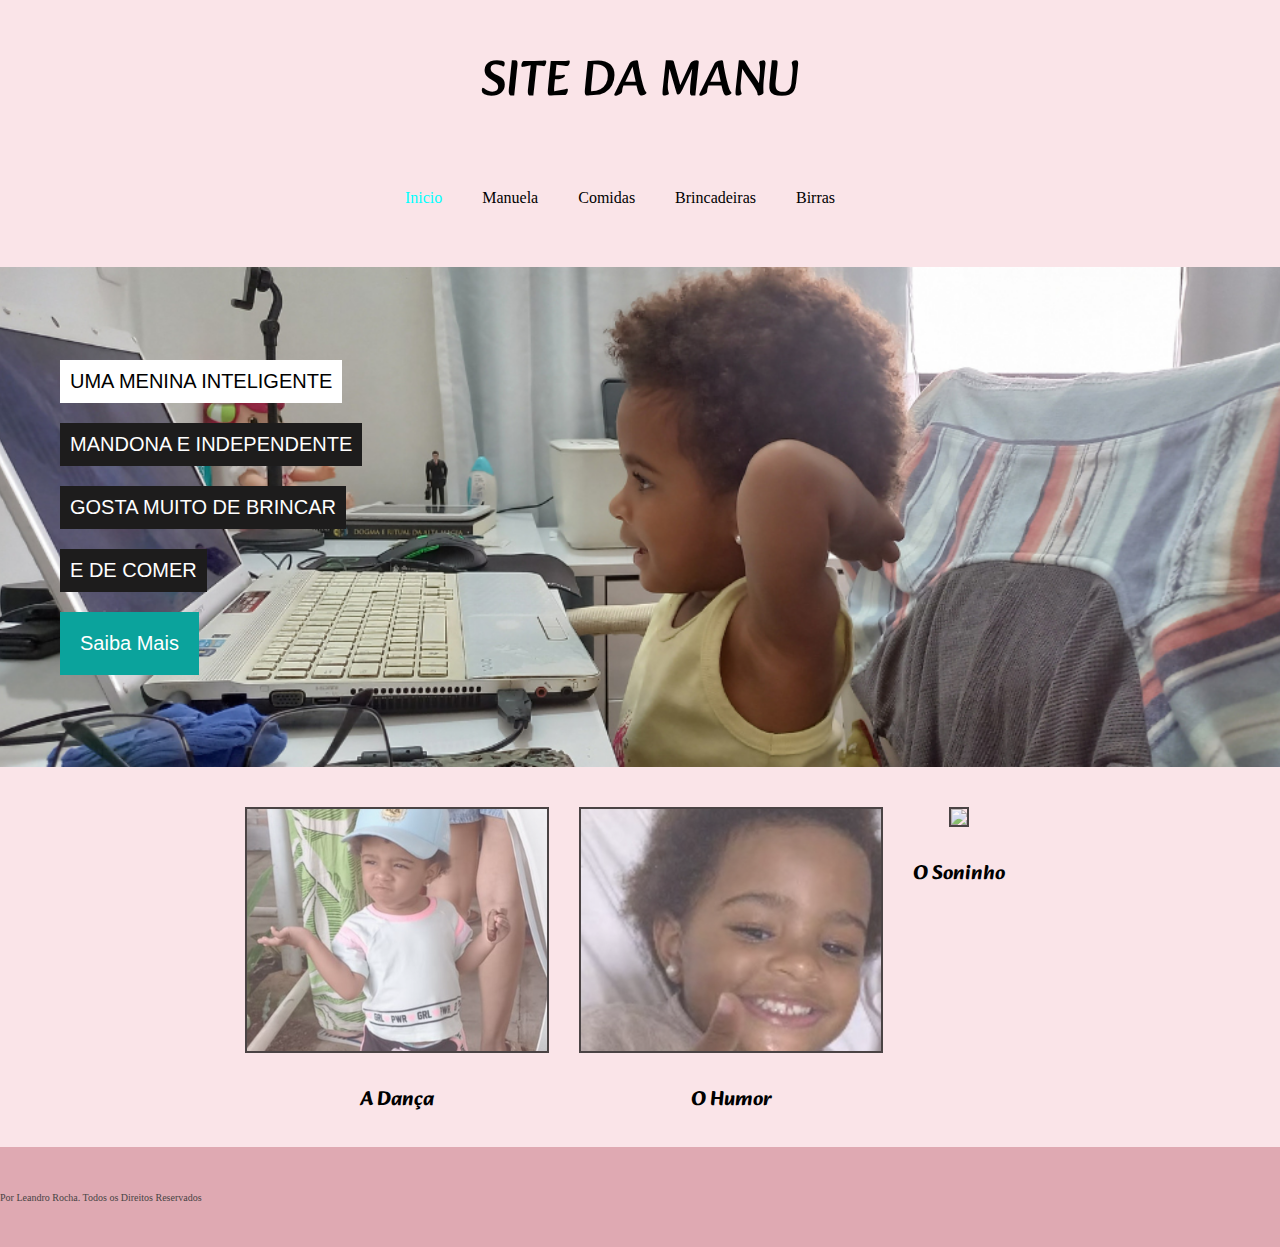
==== index.html @ 0f2e90e7 "Update index.html" ====
<!DOCTYPE html>
<html>

    <head>
        <meta charset="utf-8">
        <title>O Site da Manu</title>
        <meta name="viewport" content="width=device-width, user-scalable=0" />
        <link rel="stylesheet" href="CSS/Estilo.CSS" />
        <link rel="preconnect" href="https://fonts.googleapis.com">
        <link rel="preconnect" href="https://fonts.gstatic.com" crossorigin>
        <link href="https://fonts.googleapis.com/css2?family=Alkatra&display=swap" rel="stylesheet">
        <link rel="preconnect" href="https://fonts.googleapis.com">
        <link rel="preconnect" href="https://fonts.gstatic.com" crossorigin>
        <link href="https://fonts.googleapis.com/css2?family=Alkatra&display=swap" rel="stylesheet">
    </head>

    <body>
        <header>
            <div class="container">
                <div class="logo">SITE DA MANU</div>
                <div class="menu">
                    <div class="active"><a href="">Inicio</a></div>
                    <div><a href="">Manuela</a></div>
                    <div><a href="">Comidas</a></div>
                    <div><a href="">Brincadeiras</a></div>
                    <div><a href="">Birras</a></div>
                </div>
        </header>

        <article>
            <div class="banner">
                <div class="banner-in-diferente">UMA MENINA INTELIGENTE</div>
                <div class="banner-in">MANDONA E INDEPENDENTE</div>
                <div class="banner-in">GOSTA MUITO DE BRINCAR</div>
                <div class="banner-in">E DE COMER</div>
                <a href="" class="banner-botao">
                    <div>Saiba Mais</div>
                </a>


            </div>
        </article>

        <article>
            <div class="container">
                <a href=""><div class="foto"><img src="Images/Danca.png" />
                    <div class="foto-descricao">A Dança</div>
                </div></a>
                <a href=""><div class="foto"><img src="Images/gaiata.png">
                    <div class="foto-descricao">O Humor</div>
                </div></a>
                <a href=""><div class="foto"><img src="Images/soninho.png">
                    <div class="foto-descricao">O Soninho</div>
                </div></a>
            </div>
        </article>

        <footer>
            <div class="rodape">
                <div class="rights">Por Leandro Rocha. Todos os Direitos Reservados</div>
            </div>
        </footer>
    </body>
</html>
---- CSS/Estilo.CSS ----
body{
    font-family:arial black;
    background-color:rgb(250, 228, 232);
    margin:0px;

}
Header .container{
    display:flex;
    flex-direction:column;
    justify-content:center;
    align-items:center;

}

a{
    text-decoration-line:none;
}
.logo{
    font-family:Alkatra;
    font-size:50px;
    margin-top:40px;
    margin-bottom:35px;
}
.menu{
    display:flex;
    margin:30px;

}

.menu div{
    margin-right:40px;
}


.menu a{
    text-decoration-line:none;
    color:black;
}

.menu:hover a:hover{
    color:aqua;
}

.menu .active a{
    color:aqua;
}

.banner{
    background-image:url('../Images/Banner.png');
    background-position:center;
    background-size:cover;
    height:500px;
    display:flex;
    flex-direction:column;
    justify-content:center;

}
.banner-in-diferente, .banner-in, .banner-botao{
    Margin:10px;
    margin-left:60px;
    font-size:20px;
    font-family:arial;
}
.banner-in-diferente{
    padding:10px;
    background-color:white;
    display:block;
    width:fit-content;
}

.banner-in{
    padding:10px;
    background-color:rgb(29, 28, 28);
    display:block;
    width:fit-content;
    color:white;
}

.banner-botao{
    padding:20px;
    background-color:#0ba39c;
    display:block;
    width:fit-content;
    color:white;
}

.banner-botao:hover{
    background-color:#10d4cb;
    
}

.container{
    
    display:flex;
    justify-content:center;
    margin-bottom:30px;
}
.foto{
    margin-top:40px;
    padding-bottom:0px;
    margin-right:30px;
    height:fit-content;
    width:fit-content;

}

.foto-descricao{

    margin-top:30px;
    font-size:20px;
    font-family: 'Alkatra', cursive;
    color:black;
    font-weight:bold;
}

article .foto img{
    Opacity:70%;
    border:2px solid black;
    transition: opacity 0.5s linear;
}

article .foto img:hover{
    opacity:100%;
}


article .foto{
    display:flex;
    flex-direction:column;

    align-items:center;
}


.rodape{
    display:flex;
    flex-direction:row;
    justify-content:flex-start;
    align-items:center;
    background-color:rgb(223, 169, 178);
    height:100px;
}

.rights{
    font-size:10px;
    color:rgb(71, 68, 68);
    

}
.container .rights{
    justify-content:flex-start;
}

@media(max-width:1440px){

    

}
@media (max-width:320px){

    .container .menu div a{
        font-size:13px;
       
    }

    div .menu{

        padding-left:1px;
    }

    header .container{
        margin-bottom:1px;
        padding-bottom:1px;
    }
}
@media (max-width:376px){

    .container .menu div{
        margin:3px;
    }
    article .container{
        flex-direction:column;
        justify-content:center;
        align-items:center;
    }
}

@media (max-width:425px){

    .menu div{
        margin-right:10px;
    }
    .menu a{
        font-size:15px;
       
        
    }

    article .container{
        flex-direction:column;
        justify-content:center;
        align-items:center;
    }
}

@media (max-width:768px){

    .foto{
        margin-right:5px;
    }

    article .container{
        flex-wrap:wrap;
    }
}

@media (min-width:1440px) and (max-width:2560px){

    .menu a{
        font-size:25px;
    }

    article .container a img{
        width:calc(100%-20px);
    }

    article .container .foto-descricao{
        font-size:30px;
    }
}

@media (min-width:2560px){

    .menu a{
        font-size:50px;
    }

    article .container a img{
        width:800px;
    }

    article .container .foto-descricao{
        font-size:50px;
    }
}
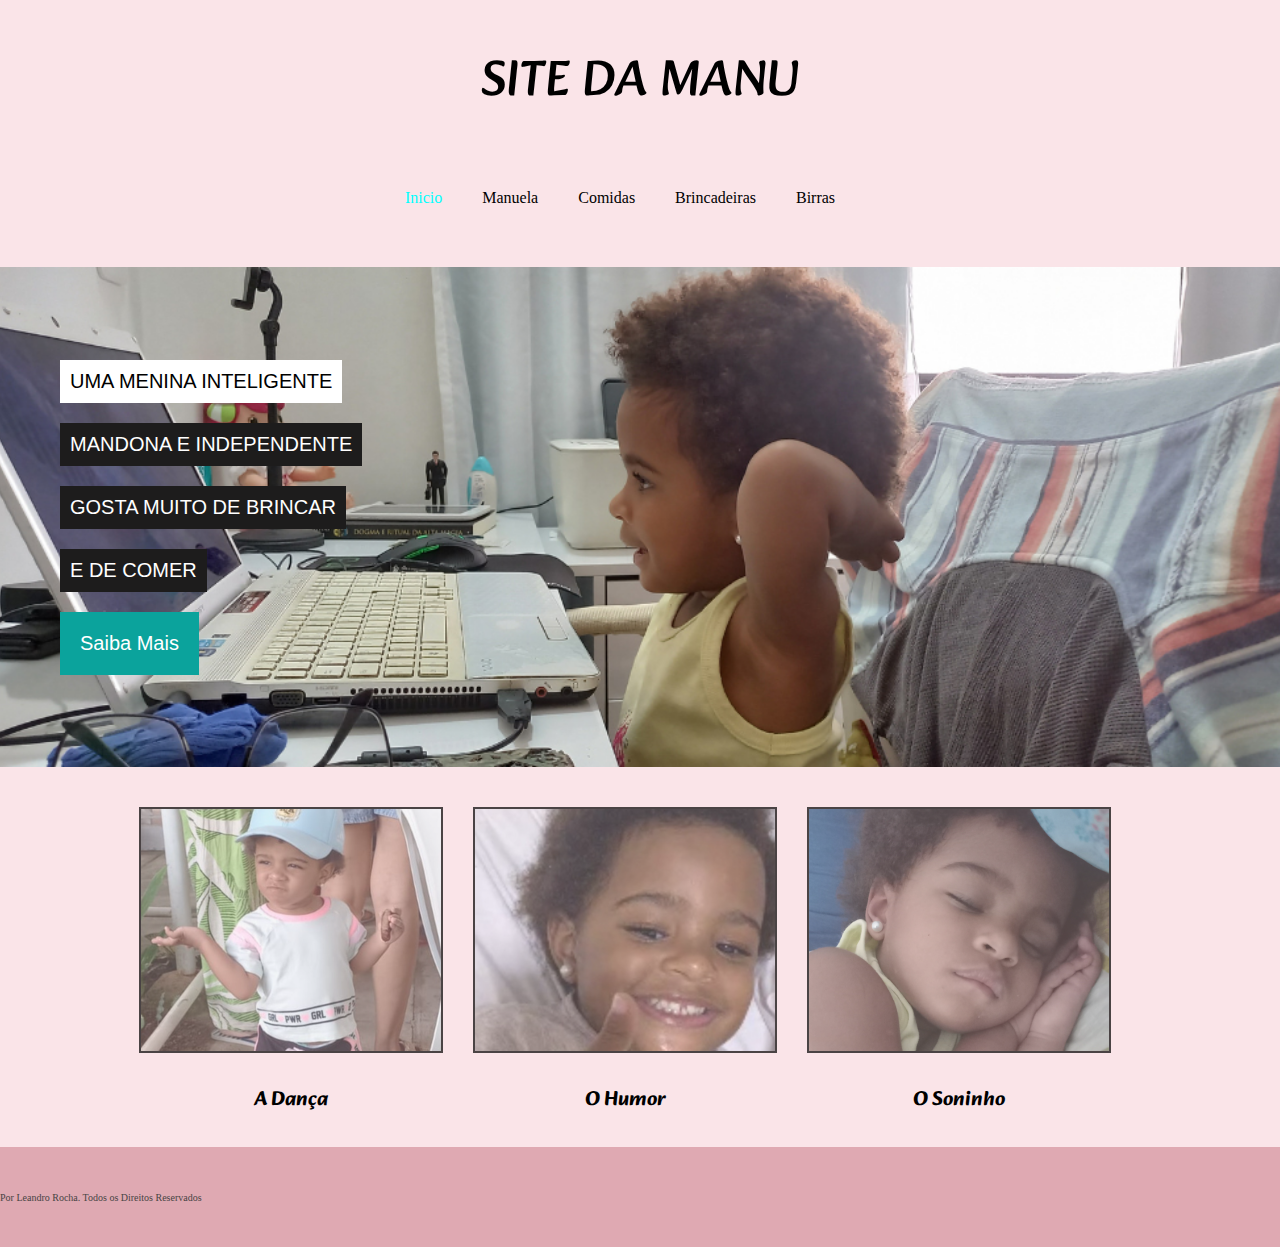
==== commit a4415089: "Update index.html" ====
--- a/index.html
+++ b/index.html
@@ -43,13 +43,13 @@
 
         <article>
             <div class="container">
-                <a href=""><div class="foto"><img src="Images/Danca.png" />
+                <a href=""><div class="foto"><img src="Images/Danca.png"/>
                     <div class="foto-descricao">A Dança</div>
                 </div></a>
-                <a href=""><div class="foto"><img src="Images/gaiata.png">
+                <a href=""><div class="foto"><img src="Images/gaiata.png"/>
                     <div class="foto-descricao">O Humor</div>
                 </div></a>
-                <a href=""><div class="foto"><img src="Images/soninho.png">
+                <a href=""><div class="foto"><img src="Images/Soninho.png"/>
                     <div class="foto-descricao">O Soninho</div>
                 </div></a>
             </div>
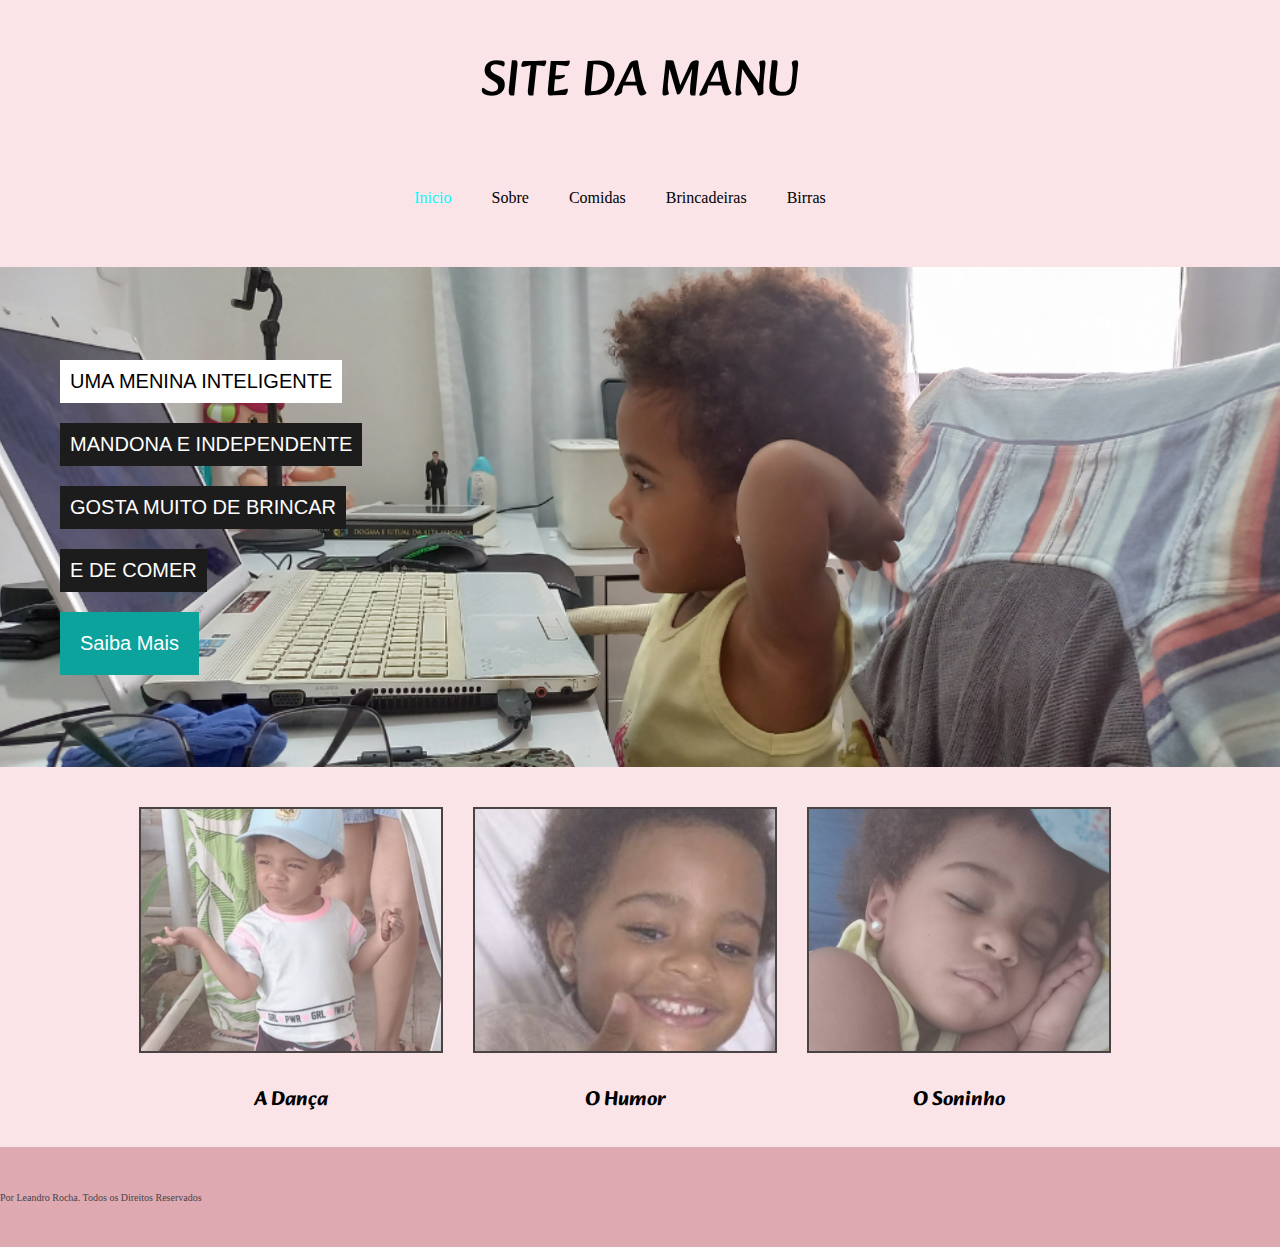
==== commit 826b9b3a: "mandando parte do site" ====
--- a/index.html
+++ b/index.html
@@ -20,8 +20,8 @@
                 <div class="logo">SITE DA MANU</div>
                 <div class="menu">
                     <div class="active"><a href="">Inicio</a></div>
-                    <div><a href="">Manuela</a></div>
-                    <div><a href="">Comidas</a></div>
+                    <div><a href="about.html">Sobre</a></div>
+                    <div><a href="comidas.html">Comidas</a></div>
                     <div><a href="">Brincadeiras</a></div>
                     <div><a href="">Birras</a></div>
                 </div>
--- a/CSS/Estilo.CSS
+++ b/CSS/Estilo.CSS
@@ -243,4 +243,4 @@
     article .container .foto-descricao{
         font-size:50px;
     }
-}+}
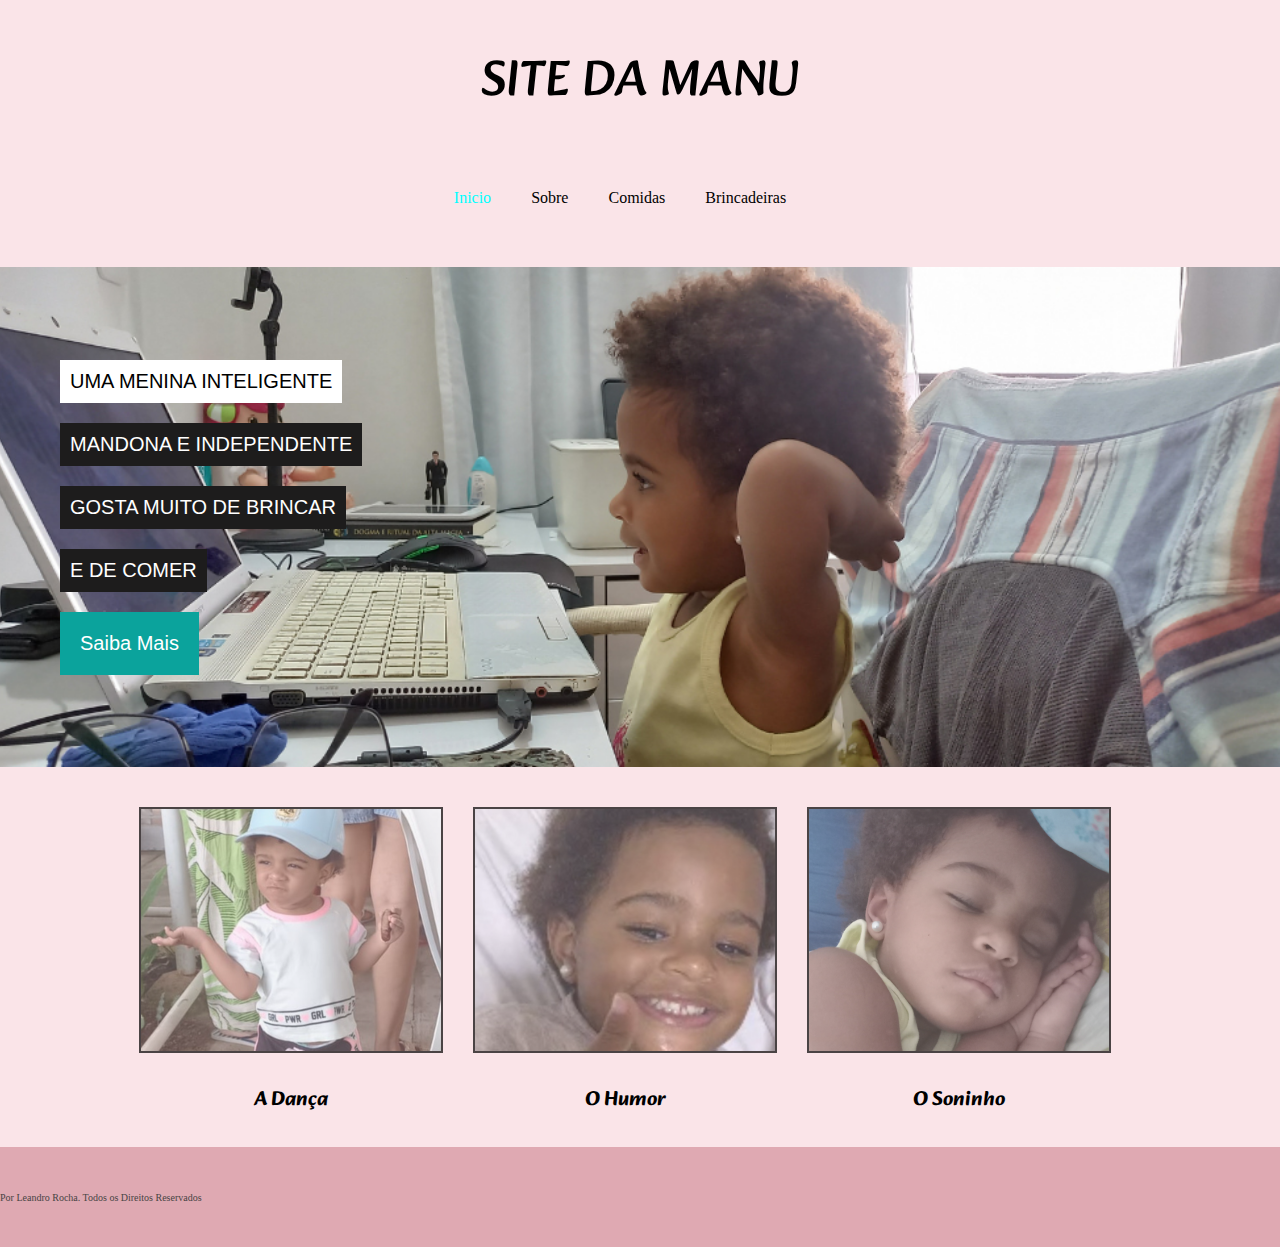
==== commit 013d3c11: "enviando o restante" ====
--- a/index.html
+++ b/index.html
@@ -19,11 +19,11 @@
             <div class="container">
                 <div class="logo">SITE DA MANU</div>
                 <div class="menu">
-                    <div class="active"><a href="">Inicio</a></div>
+                    <div class="active"><a href="index.html">Inicio</a></div>
                     <div><a href="about.html">Sobre</a></div>
                     <div><a href="comidas.html">Comidas</a></div>
                     <div><a href="">Brincadeiras</a></div>
-                    <div><a href="">Birras</a></div>
+                    
                 </div>
         </header>
 
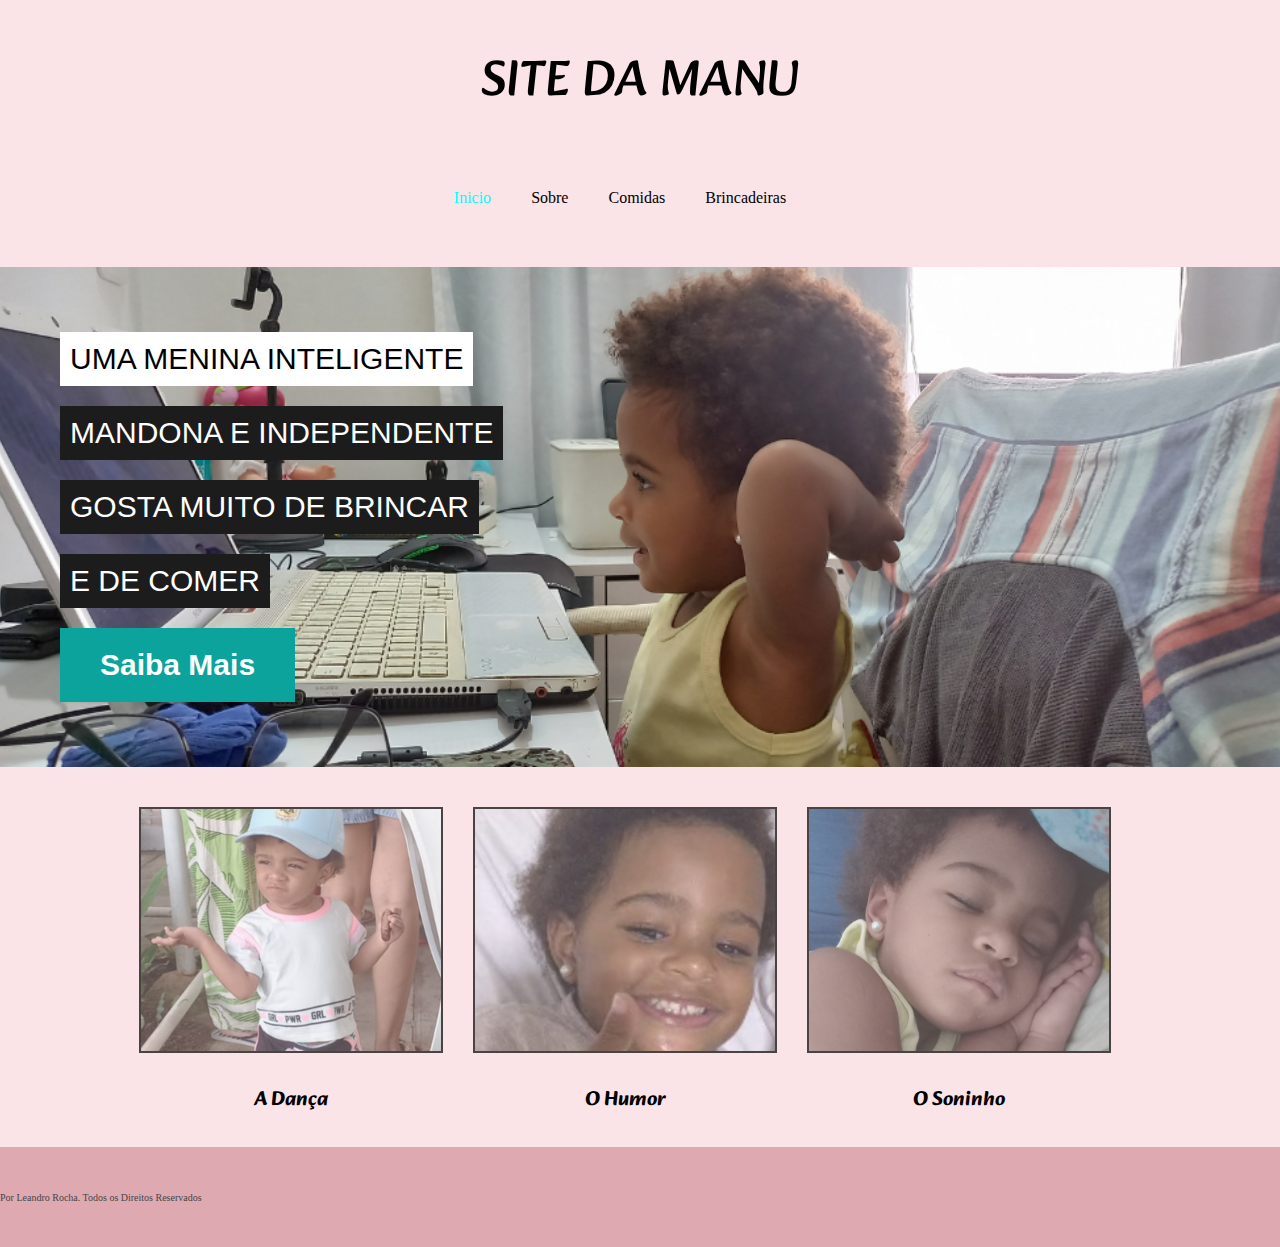
==== commit 8ad54a62: "testando branches" ====
--- a/index.html
+++ b/index.html
@@ -22,8 +22,9 @@
                     <div class="active"><a href="index.html">Inicio</a></div>
                     <div><a href="about.html">Sobre</a></div>
                     <div><a href="comidas.html">Comidas</a></div>
-                    <div><a href="">Brincadeiras</a></div>
+                    <div><a href="brincadeiras.html">Brincadeiras</a></div>
                     
+                </div>
                 </div>
         </header>
 
--- a/CSS/Estilo.CSS
+++ b/CSS/Estilo.CSS
@@ -152,95 +152,86 @@
     justify-content:flex-start;
 }
 
-@media(max-width:1440px){
-
-    
-
-}
-@media (max-width:320px){
-
-    .container .menu div a{
-        font-size:13px;
-       
-    }
-
-    div .menu{
-
-        padding-left:1px;
-    }
-
-    header .container{
-        margin-bottom:1px;
-        padding-bottom:1px;
-    }
-}
-@media (max-width:376px){
-
-    .container .menu div{
-        margin:3px;
+@media (max-width:1023px){
+
+    .menu{
+        display:none;
+    }
+}
+@media(min-width:1025px){
+ 
+    .banner-in, .banner-in-diferente{
+        font-size:30px;
+    }
+    .banner-botao{
+        padding-left: 40px;
+        padding-right: 40px;
+        font-size:30px;
+        font-weight:bold;
+    }
+}
+@media (min-width:793px) and (max-width:1024px){
+    
+
+    .banner-in, .banner-in-diferente{
+        font-size:40px;
+    }
+    .banner-botao{
+        padding-left: 40px;
+        padding-right: 40px;
+        font-size:30px;
+        font-weight:bold;
+    }
+}
+@media (min-width:426px) and (max-width:792px){
+
+    .banner-in, .banner-in-diferente{
+        font-size:40px;
+    }
+    .banner-botao{
+        padding-left: 40px;
+        padding-right: 40px;
+        font-size:30px;
+        font-weight:bold;
     }
     article .container{
-        flex-direction:column;
-        justify-content:center;
-        align-items:center;
-    }
-}
-
-@media (max-width:425px){
-
-    .menu div{
-        margin-right:10px;
-    }
-    .menu a{
+        display:grid;
+        grid-template-columns:repeat(1 1fr);
+    }
+    .foto-descricao{
+        font-size:30px;
+    }
+}
+
+@media(min-width:376px) and (max-width:425px){
+
+
+    .banner-in, .banner-in-diferente{
+        font-size:30px;
+    }
+    article .container{
+        display:grid;
+        grid-template-columns:repeat(1 1fr);
+    }
+    .rights{
         font-size:15px;
-       
-        
-    }
-
+    }
+}
+
+@media (max-width:375px){
+
+
+    .banner-in, .banner-in-diferente{
+        font-size:30px;
+    }
     article .container{
-        flex-direction:column;
-        justify-content:center;
-        align-items:center;
-    }
-}
-
-@media (max-width:768px){
-
-    .foto{
-        margin-right:5px;
-    }
-
-    article .container{
-        flex-wrap:wrap;
-    }
-}
-
-@media (min-width:1440px) and (max-width:2560px){
-
-    .menu a{
-        font-size:25px;
-    }
-
-    article .container a img{
-        width:calc(100%-20px);
-    }
-
-    article .container .foto-descricao{
-        font-size:30px;
-    }
-}
-
-@media (min-width:2560px){
-
-    .menu a{
-        font-size:50px;
-    }
-
-    article .container a img{
-        width:800px;
-    }
-
-    article .container .foto-descricao{
-        font-size:50px;
-    }
-}
+        display:grid;
+        grid-template-columns:repeat(1 1fr);
+    }
+    .rights{
+        font-size:15px;
+    }
+}
+@media (max-width:360px){
+
+}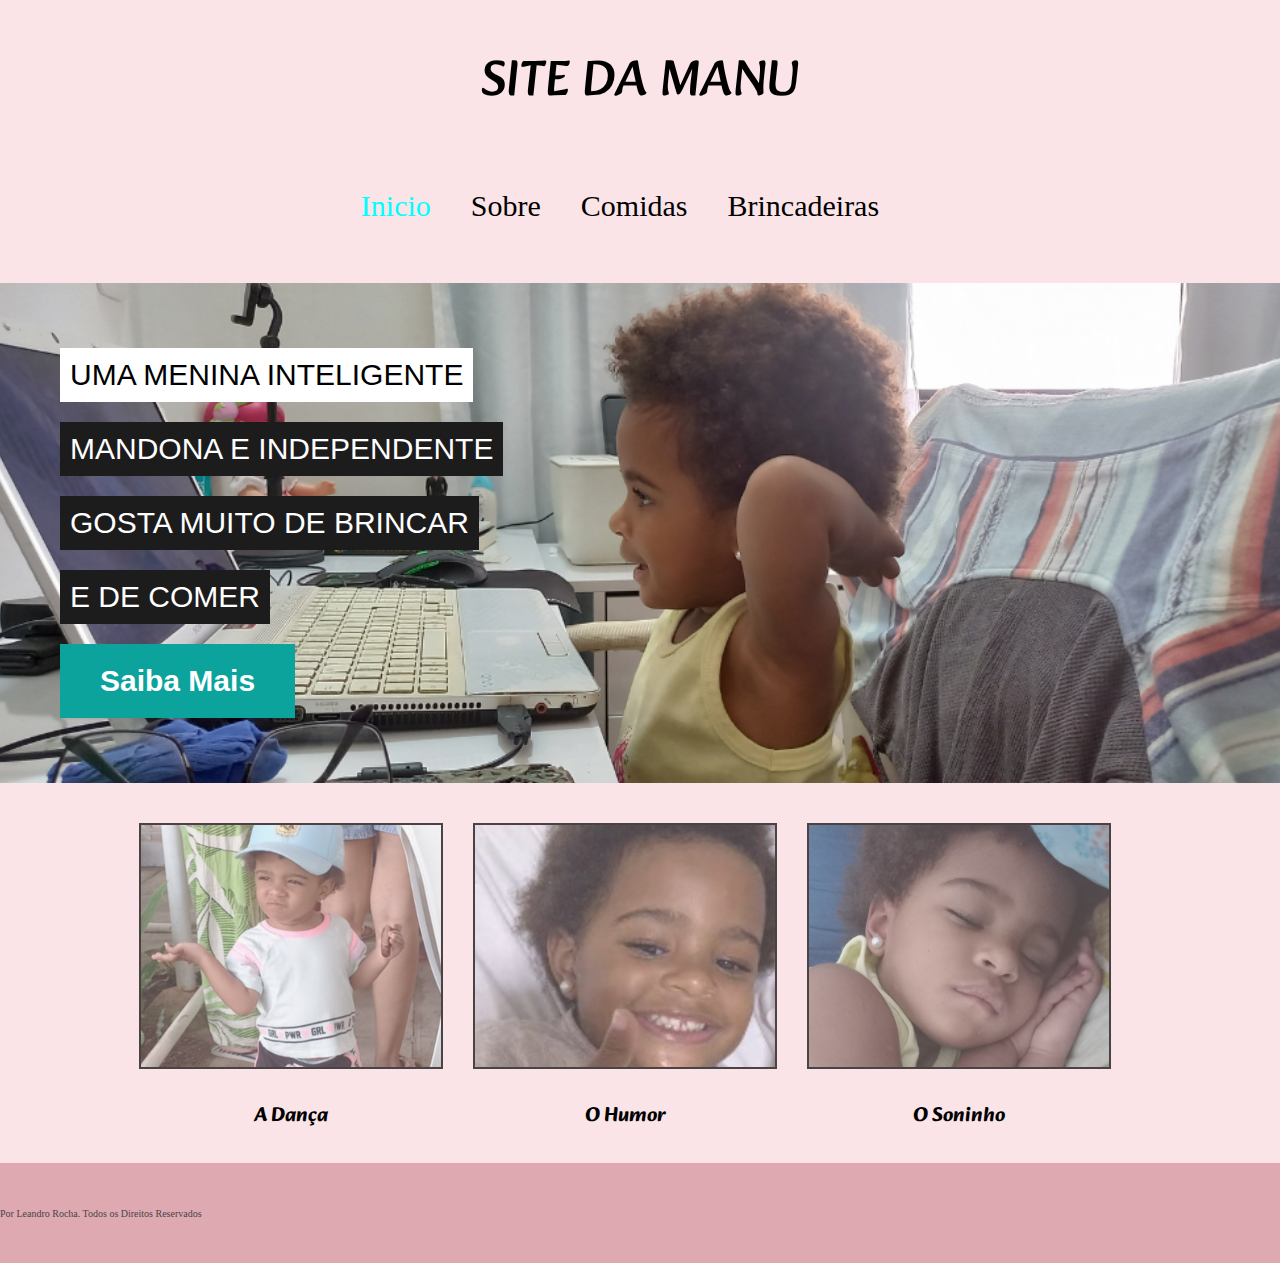
==== commit deb037cf: "adicionado JS para menu interativo mobile, feitas as alterações necessárias para implementação" ====
--- a/index.html
+++ b/index.html
@@ -25,6 +25,19 @@
                     <div><a href="brincadeiras.html">Brincadeiras</a></div>
                     
                 </div>
+                <div class="menu-mobile">
+                    <div class="menu-mobile-click"></div>
+                    <div class="menu-mobile-click"></div>
+                    <div class="menu-mobile-click"></div>
+                </div>
+                <div class="menu-mobile" id="menu-desliza">
+                    <ul>
+                      <li><a href="index.html">Inicio</a></li>
+                      <li><a href="about.html">Sobre</a></li>
+                      <li><a href="comidas.html">Comidas</a></li>
+                      <li><a href="brincadeiras.html">Brincadeiras</a></li>
+                    </ul>
+                  </div>
                 </div>
         </header>
 
@@ -61,5 +74,7 @@
                 <div class="rights">Por Leandro Rocha. Todos os Direitos Reservados</div>
             </div>
         </footer>
+
+        <script src="js/script.js"></script>
     </body>
 </html>
--- a/CSS/Estilo.CSS
+++ b/CSS/Estilo.CSS
@@ -28,9 +28,46 @@
 
 }
 
+.menu-mobile{
+    display:flex;
+    flex-direction:column;
+    width: 30px;
+    align-self:flex-start;
+    margin-left:10px;
+
+}
+
+.menu-mobile-click{
+    height:5px;
+    width:100%;
+    background-color:rgb(247, 131, 152);
+    margin:2px;
+}
+
+#menu-desliza{
+    position:fixed;
+    top:0;
+    left:-250px;
+    width:200px;
+    height:100%;
+    background-color:rgb(247, 131, 152);
+    color:#000;
+    transition: left 0.1s ease-in-out;
+}
+
+#menu-desliza ul{
+    list-style:none;
+    padding:0;
+}
+
+#menu-desliza ul li{
+    padding:10px;
+    border-bottom: 1px solid rgb(250 228 232);
+}
 .menu div{
     margin-right:40px;
 }
+
 
 
 .menu a{
@@ -158,8 +195,13 @@
         display:none;
     }
 }
-@media(min-width:1025px){
- 
+@media(min-width:1024px){
+    .menu{
+        font-size:30px;
+    }
+    .menu-mobile{
+        display:none;
+    }
     .banner-in, .banner-in-diferente{
         font-size:30px;
     }
